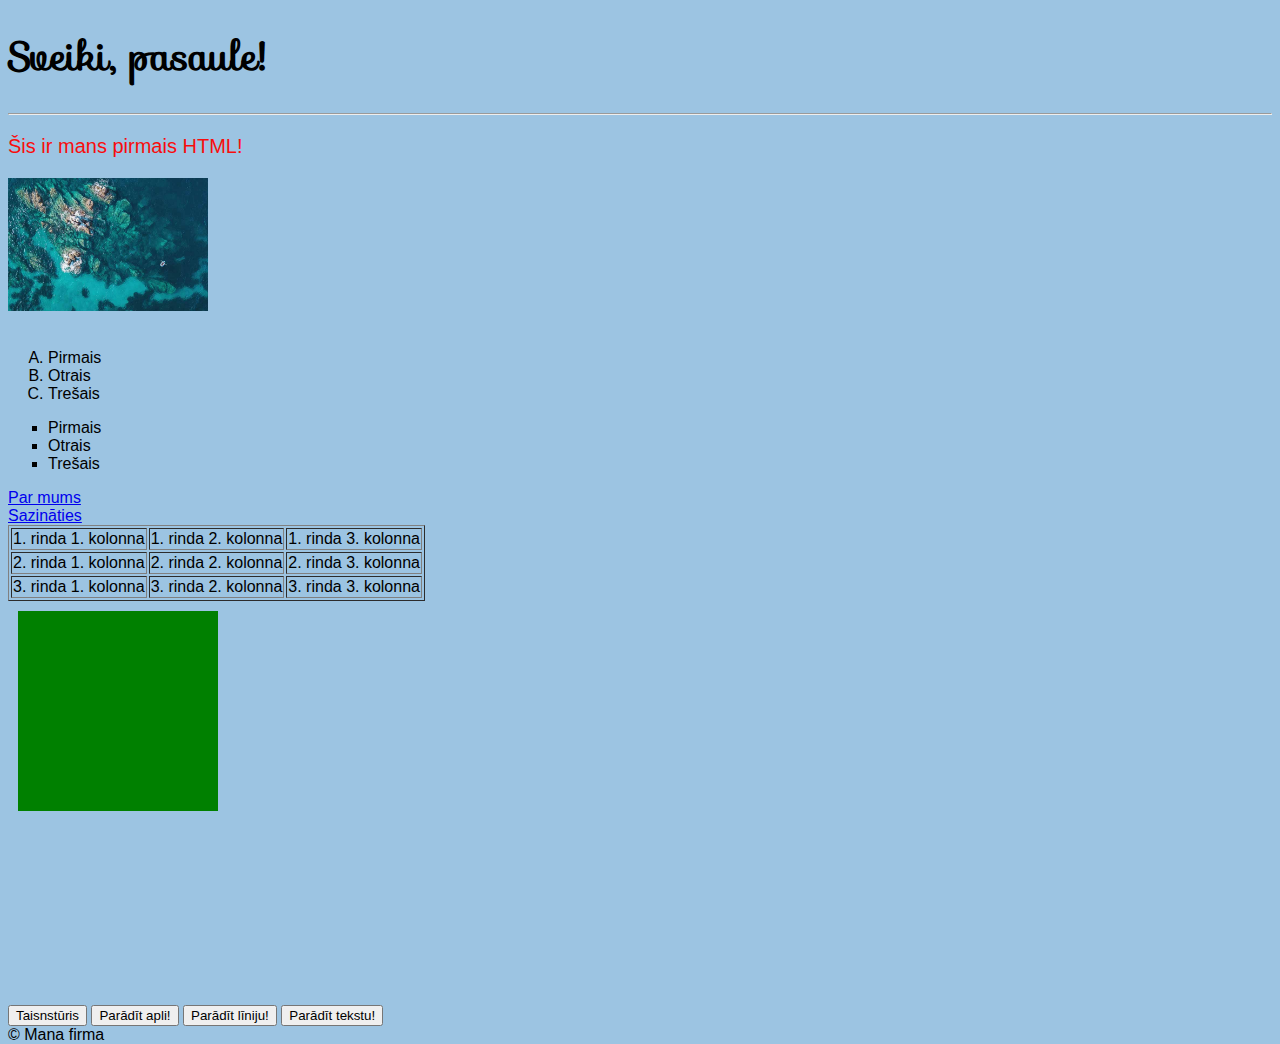
==== index.html @ 49b73e62 "Canva un JS funkcijas" ====
<!DOCTYPE html>
<html>

<head>
  <meta charset="utf-8">
  <meta name="viewport" content="width=device-width">
  <title>replit</title>
  <link href="style.css" rel="stylesheet" type="text/css" />
  <link rel="stylesheet" href="https://fonts.googleapis.com/css?family=Sofia">
</head>

<body>
  <header>
  <h1>Sveiki, pasaule!</h1>
  </header>
  
  <hr>
  
  <main>
    <section id="content">
  <p>Šis ir mans pirmais HTML!</p>
  <image src="bilde.jpg" width="200px">
    </section>
    
    <br>
    <section id="content">
    <ol type="A" start="1">
      <li>Pirmais</li>
      <li>Otrais</li>
      <li>Trešais</li>
    </ol>
    <ul type="square">
      <li>Pirmais</li>
      <li>Otrais</li>
      <li>Trešais</li>
    </ul>
    <a href="parmums.html">Par mums</a>
      <br>
    <a href="kontakti.html">Sazināties</a>
    <table border="1">
    </section>

    <section id=tabula>
      <tr>
        <td>1. rinda 1. kolonna</td>
        <td>1. rinda 2. kolonna</td>
        <td>1. rinda 3. kolonna</td>
      </tr>
      <tr>
        <td>2. rinda 1. kolonna</td>
        <td>2. rinda 2. kolonna</td>
        <td>2. rinda 3. kolonna</td>
      </tr>
      <tr>
        <td>3. rinda 1. kolonna</td>
        <td>3. rinda 2. kolonna</td>
        <td>3. rinda 3. kolonna</td>
      </tr>
    </table>
    </section>
    
    <section id="canva">
      <canvas id="zimejums" width="500" height="400">
        </canvas><br>
      <button onclick="kascits()">Taisnstūris</button>
      <button onclick="aplis()">Parādīt apli!</button>
      <button onclick="līnija()">Parādīt līniju!</button>
      <button onclick="teksts()">Parādīt tekstu!</button>
    </section>
  </main>
  
  <footer>
    &copy; Mana firma
  </footer>
  
  <script src="script.js"></script>
</body>

</html>
---- style.css ----
html {
  height: 100%;
  width: 100%;
}
body {
  background-color: #9cc4e2; /* fona krāsa */
  font-family: Arial, Helvetica, sans-serif;
}
h1{
  color: #000000; /* virsraksta krāsa */
  font-family: Sofia;
  font-size: 39px;
}
p {
  color: #f80d0d; /* paragrāfa krāsa */
  font-size: 20px;
}
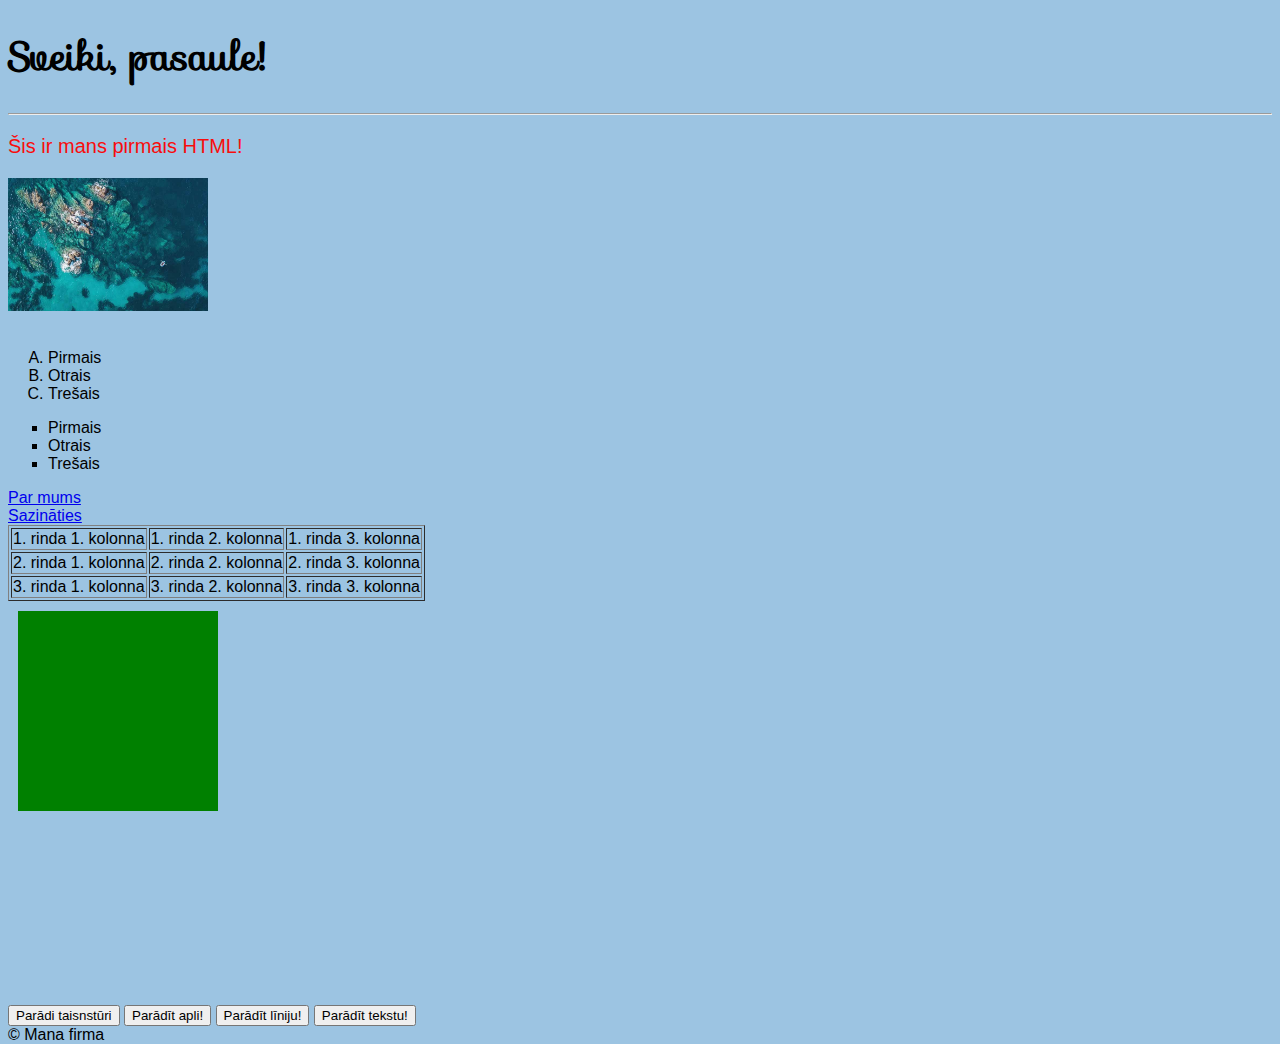
==== commit 3934a70f: "Teksta labojums" ====
--- a/index.html
+++ b/index.html
@@ -62,7 +62,7 @@
     <section id="canva">
       <canvas id="zimejums" width="500" height="400">
         </canvas><br>
-      <button onclick="kascits()">Taisnstūris</button>
+      <button onclick="Taisnstūris()">Parādi taisnstūri</button>
       <button onclick="aplis()">Parādīt apli!</button>
       <button onclick="līnija()">Parādīt līniju!</button>
       <button onclick="teksts()">Parādīt tekstu!</button>
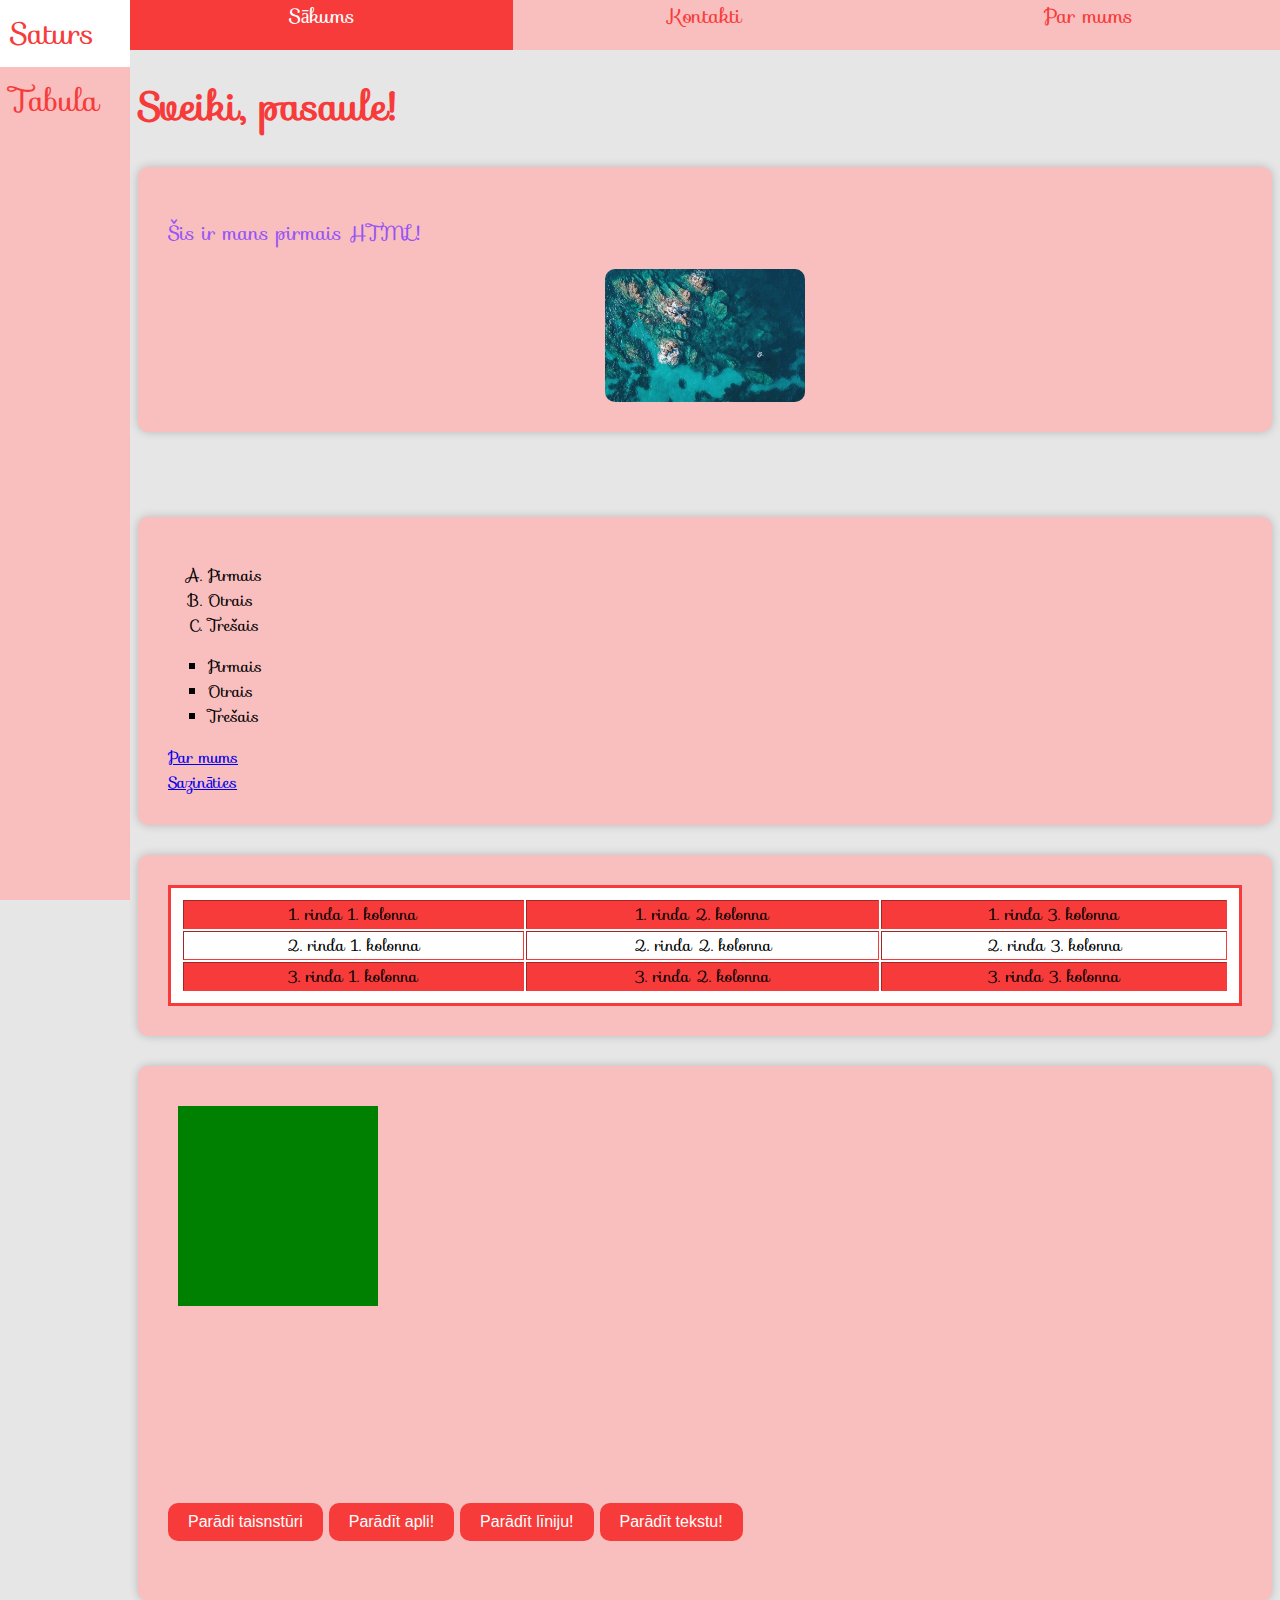
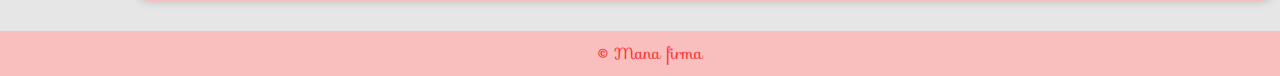
==== commit 71927769: "Noformējums css" ====
--- a/index.html
+++ b/index.html
@@ -4,74 +4,84 @@
 <head>
   <meta charset="utf-8">
   <meta name="viewport" content="width=device-width">
-  <title>replit</title>
+  <title>Mana mājas lapa</title>
   <link href="style.css" rel="stylesheet" type="text/css" />
   <link rel="stylesheet" href="https://fonts.googleapis.com/css?family=Sofia">
 </head>
 
 <body>
   <header>
-  <h1>Sveiki, pasaule!</h1>
+    <nav class="topnav"> <!-- "nav" nozīmē navigācija-->
+      <a href="index.html" class="active">Sākums</a> 
+      <a href="kontakti.html"> Kontakti</a>
+      <a href="parmums.html"> Par mums</a>
+    </nav>
   </header>
   
-  <hr>
+  <aside class="sidebar"> <!-- #priekš staigāšanas pa sekcijām -->
+    <a href="#saturs">Saturs</a>
+    <a href="#tabula">Tabula</a>
+  </aside>
   
-  <main>
-    <section id="content">
-  <p>Šis ir mans pirmais HTML!</p>
-  <image src="bilde.jpg" width="200px">
+<main>
+  
+  <h1>Sveiki, pasaule!</h1>
+  
+    <section id="saturs">
+      <p>Šis ir mans pirmais HTML!</p>
+      <image src="bilde.jpg" width="200px">
     </section>
     
     <br>
-    <section id="content">
-    <ol type="A" start="1">
-      <li>Pirmais</li>
-      <li>Otrais</li>
-      <li>Trešais</li>
-    </ol>
-    <ul type="square">
-      <li>Pirmais</li>
-      <li>Otrais</li>
-      <li>Trešais</li>
-    </ul>
+    
+    <section id="saturs">
+      <ol type="A" start="1">
+        <li>Pirmais</li>
+        <li>Otrais</li>
+        <li>Trešais</li>
+      </ol>
+      <ul type="square">
+        <li>Pirmais</li>
+        <li>Otrais</li>
+        <li>Trešais</li>
+      </ul>
     <a href="parmums.html">Par mums</a>
       <br>
     <a href="kontakti.html">Sazināties</a>
-    <table border="1">
     </section>
 
     <section id=tabula>
-      <tr>
-        <td>1. rinda 1. kolonna</td>
-        <td>1. rinda 2. kolonna</td>
-        <td>1. rinda 3. kolonna</td>
-      </tr>
-      <tr>
-        <td>2. rinda 1. kolonna</td>
-        <td>2. rinda 2. kolonna</td>
-        <td>2. rinda 3. kolonna</td>
-      </tr>
-      <tr>
-        <td>3. rinda 1. kolonna</td>
-        <td>3. rinda 2. kolonna</td>
-        <td>3. rinda 3. kolonna</td>
-      </tr>
-    </table>
+      <table border="1">
+        <tr>
+          <td>1. rinda 1. kolonna</td>
+          <td>1. rinda 2. kolonna</td>
+          <td>1. rinda 3. kolonna</td>
+        </tr>
+        <tr>
+          <td>2. rinda 1. kolonna</td>
+          <td>2. rinda 2. kolonna</td>
+          <td>2. rinda 3. kolonna</td>
+        </tr>
+        <tr>
+          <td>3. rinda 1. kolonna</td>
+          <td>3. rinda 2. kolonna</td>
+          <td>3. rinda 3. kolonna</td>
+        </tr>
+      </table>
     </section>
     
     <section id="canva">
-      <canvas id="zimejums" width="500" height="400">
-        </canvas><br>
-      <button onclick="Taisnstūris()">Parādi taisnstūri</button>
+      <canvas id="zimejums" width="500" height="400"></canvas><br>
+      <button onclick="Taisnsturis()">Parādi taisnstūri</button>
       <button onclick="aplis()">Parādīt apli!</button>
-      <button onclick="līnija()">Parādīt līniju!</button>
+      <button onclick="linija()">Parādīt līniju!</button>
       <button onclick="teksts()">Parādīt tekstu!</button>
     </section>
-  </main>
+</main>
   
-  <footer>
-    &copy; Mana firma
-  </footer>
+<footer>
+   &copy; Mana firma
+</footer>
   
   <script src="script.js"></script>
 </body>
--- a/style.css
+++ b/style.css
@@ -1,17 +1,155 @@
-html {
+html, body {
   height: 100%;
   width: 100%;
+  margin: 0;
+  padding: 0;
+  background-color: #e6e6e6; /* fona krāsa visam aizmugurē*/
+  font-family: Sofia;
 }
-body {
-  background-color: #9cc4e2; /* fona krāsa */
-  font-family: Arial, Helvetica, sans-serif;
+
+.topnav {
+  overflow: hidden;
+  background-color: #f9bebe;
+  margin-top: 0px;
+  display: flex;
+  justify-content: space-around;
+  margin-left: 130px;
+  height: 50px;
 }
-h1{
-  color: #000000; /* virsraksta krāsa */
+
+.topnav a {
+  flex: 1;
+  display: flex;
+  justify-content: center;
+  align-items: left;
+  color: #f73b3b;
+  text-decoration: none;
+  font-size: 20px;
+}
+
+.topnav a:hover {
+  background-color: #ffffff;
+  color: #f73b3b;
+  transition: background-color 0.2s ease;
+}
+
+.topnav a.active {
+  background-color: #f73b3b;
+  color: #ffffff;
+}
+
+.sidebar {
+  height: 100%;
+  width: 130px;
+  position: fixed;
+  top: 0;
+  left: 0;
+  background-color: #f9bebe;
+}
+
+.sidebar a {
+  padding: 10px;
+  text-decoration: none;
+  font-size: 30px;
+  color: #f73b3b;
+  display: block;
+}
+
+.sidebar a:hover {
+  background-color: #ffffff;
+  color: #f73b3b;
+  transition: background-color 0.2s ease;
+}
+
+main {
+  margin-left: 130px;
+  padding: 0px 8px;
+}
+
+footer {
+  background-color: #f9bebe;
+  color: #f73b3b;
+  text-align: center;
+  padding: 10px;
+  margin-top: 20px;
+  bottom: 0;
+  width: 100%;
+}
+
+button {
+  background-color: #f73b3b;
+  color: #ffffff;
+  border: none;
+  padding: 10px 20px;
+  font-size: 16px;
+  border-radius: 10px;
+  margin-bottom: 30px;
+  cursor: pointer;
+  display: inline-block;
+  transition: background-color 0.2s ease;
+}
+
+button:hover {
+  background-color: #ffffff;
+  color: #f73b3b;
+}
+
+h1 {
+  color: #f73b3b; /* virsraksta krāsa */
   font-family: Sofia;
   font-size: 39px;
 }
 p {
-  color: #f80d0d; /* paragrāfa krāsa */
+  color: #f73b3b; /* paragrāfa krāsa */
   font-size: 20px;
+}
+
+#saturs {
+  background-color: #f9bebe;
+  padding: 30px;
+  margin-top: 30px;
+  margin-bottom: 30px;
+  border-radius: 10px;
+  box-shadow: 0px 0px 10px rgba(0, 0, 0, 0.2);
+}
+
+#saturs p { /* var atsevišķi nomainīt krāsu */
+  color: #9655f7;
+}
+
+#saturs img {
+  display: block; /* iedomāta kastīte */
+  border-radius: 10px; /* malu noapaļošana */
+  margin: 0 auto; /* centrēt attēlu */
+}
+
+#tabula {
+  background-color: #f9bebe;
+  padding: 30px;
+  margin-top: 30px;
+  margin-bottom: 30px;
+  border-radius: 10px;
+  box-shadow: 0px 0px 10px rgba(0, 0, 0, 0.2); /* ēnas */
+}
+
+#tabula table {
+  width: 100%;
+  border-collapse: separate;
+  background-color: #ffffff;
+  border: 3px solid #f73b3b;
+  text-align: center;
+  padding: 10px;
+}
+
+#tabula tr:nth-child(odd) {
+  background-color: #f73b3b;
+}
+
+#canva {
+  background-color: #f9bebe;
+  padding: 30px;
+  margin-top: 30px;
+  margin-bottom: 30px;
+  border-radius: 10px;
+  box-shadow: 0px 0px 10px rgba(0, 0, 0, 0.2);
 }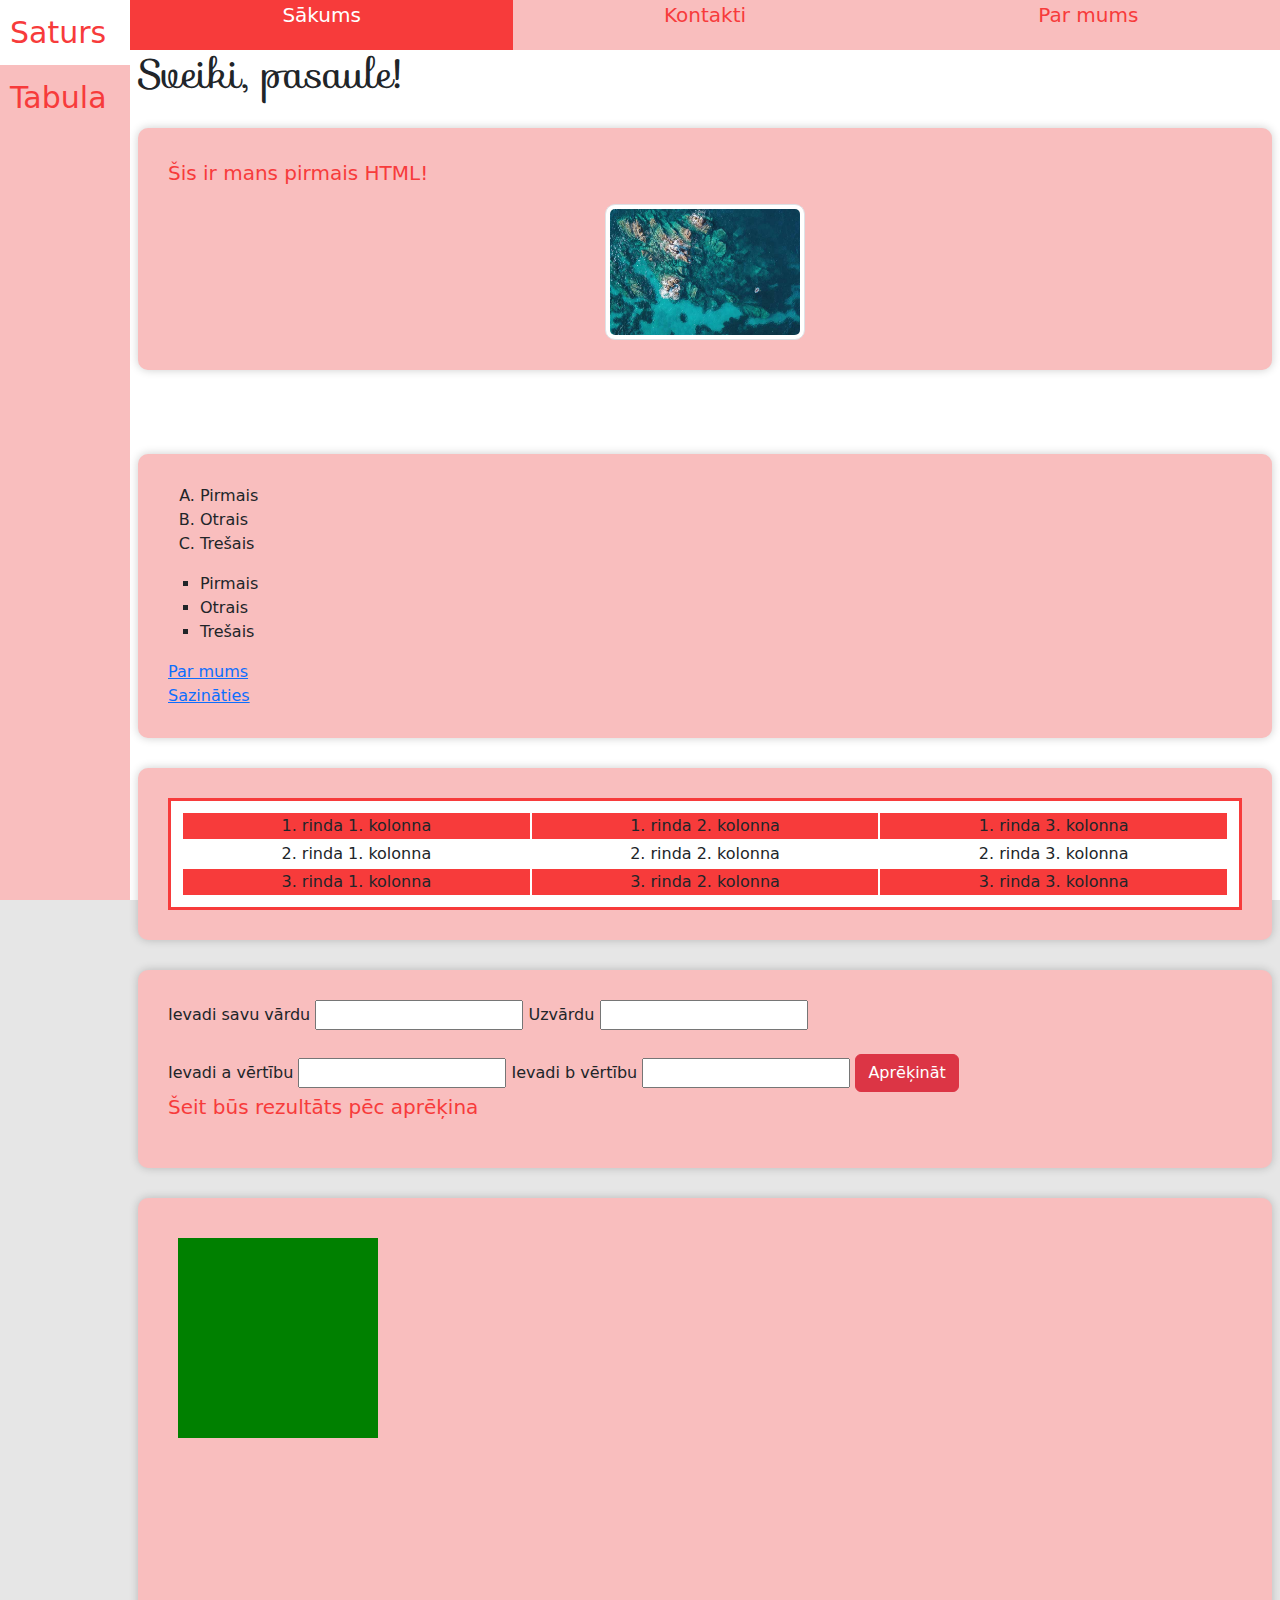
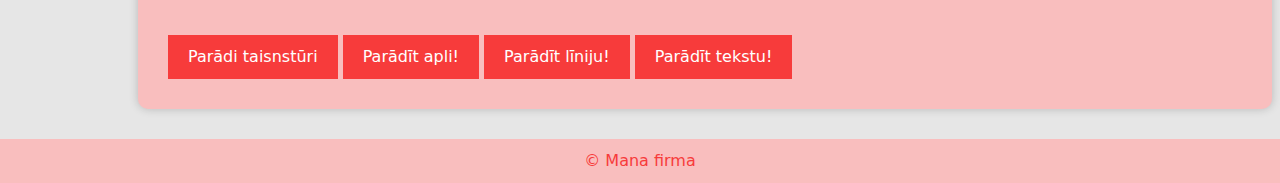
==== commit 613b9f51: "Aprēķins" ====
--- a/index.html
+++ b/index.html
@@ -7,6 +7,7 @@
   <title>Mana mājas lapa</title>
   <link href="style.css" rel="stylesheet" type="text/css" />
   <link rel="stylesheet" href="https://fonts.googleapis.com/css?family=Sofia">
+  <link href="https://cdn.jsdelivr.net/npm/bootstrap@5.3.3/dist/css/bootstrap.min.css" rel="stylesheet" integrity="sha384-QWTKZyjpPEjISv5WaRU9OFeRpok6YctnYmDr5pNlyT2bRjXh0JMhjY6hW+ALEwIH" crossorigin="anonymous"> 
 </head>
 
 <body>
@@ -29,7 +30,7 @@
   
     <section id="saturs">
       <p>Šis ir mans pirmais HTML!</p>
-      <image src="bilde.jpg" width="200px">
+      <image src="bilde.jpg" class="img-thumbnail" width="200px">
     </section>
     
     <br>
@@ -69,7 +70,20 @@
         </tr>
       </table>
     </section>
-    
+
+    <section id="saturs">
+      <label for="vards">Ievadi savu vārdu</label>
+      <input type="text" id="vards">
+      <label for="uzvards">Uzvārdu</label>
+      <input type="text" id="uzvards"><br><br>
+      <label for="a">Ievadi a vērtību</label>
+      <input type="number" id="a">
+      <label for="b">Ievadi b vērtību</label>
+      <input type="number" id="b">
+      <button type="button" class="btn btn-danger" onclick="aprekins()">Aprēķināt</button>
+      <p id="rezultats">Šeit būs rezultāts pēc aprēķina</p>
+    </section>
+  
     <section id="canva">
       <canvas id="zimejums" width="500" height="400"></canvas><br>
       <button onclick="Taisnsturis()">Parādi taisnstūri</button>
--- a/style.css
+++ b/style.css
@@ -104,7 +104,7 @@
   font-size: 20px;
 }
 
-#saturs {
+#saturs { /* # izmanto, lai aprakstītu id */
   background-color: #f9bebe;
   padding: 30px;
   margin-top: 30px;
@@ -141,7 +141,11 @@
   padding: 10px;
 }
 
-#tabula tr:nth-child(odd) {
+#tabula tr:nth-child(1) { /* tr nozīmē atbulas rindas */
+  background-color: #f73b3b;
+}
+
+#tabula tr:nth-child(3) {
   background-color: #f73b3b;
 }
 
@@ -152,4 +156,9 @@
   margin-bottom: 30px;
   border-radius: 10px;
   box-shadow: 0px 0px 10px rgba(0, 0, 0, 0.2);
+}
+
+#saturs p {
+  color: #f73b3b;
+  font-size: 20px;
 }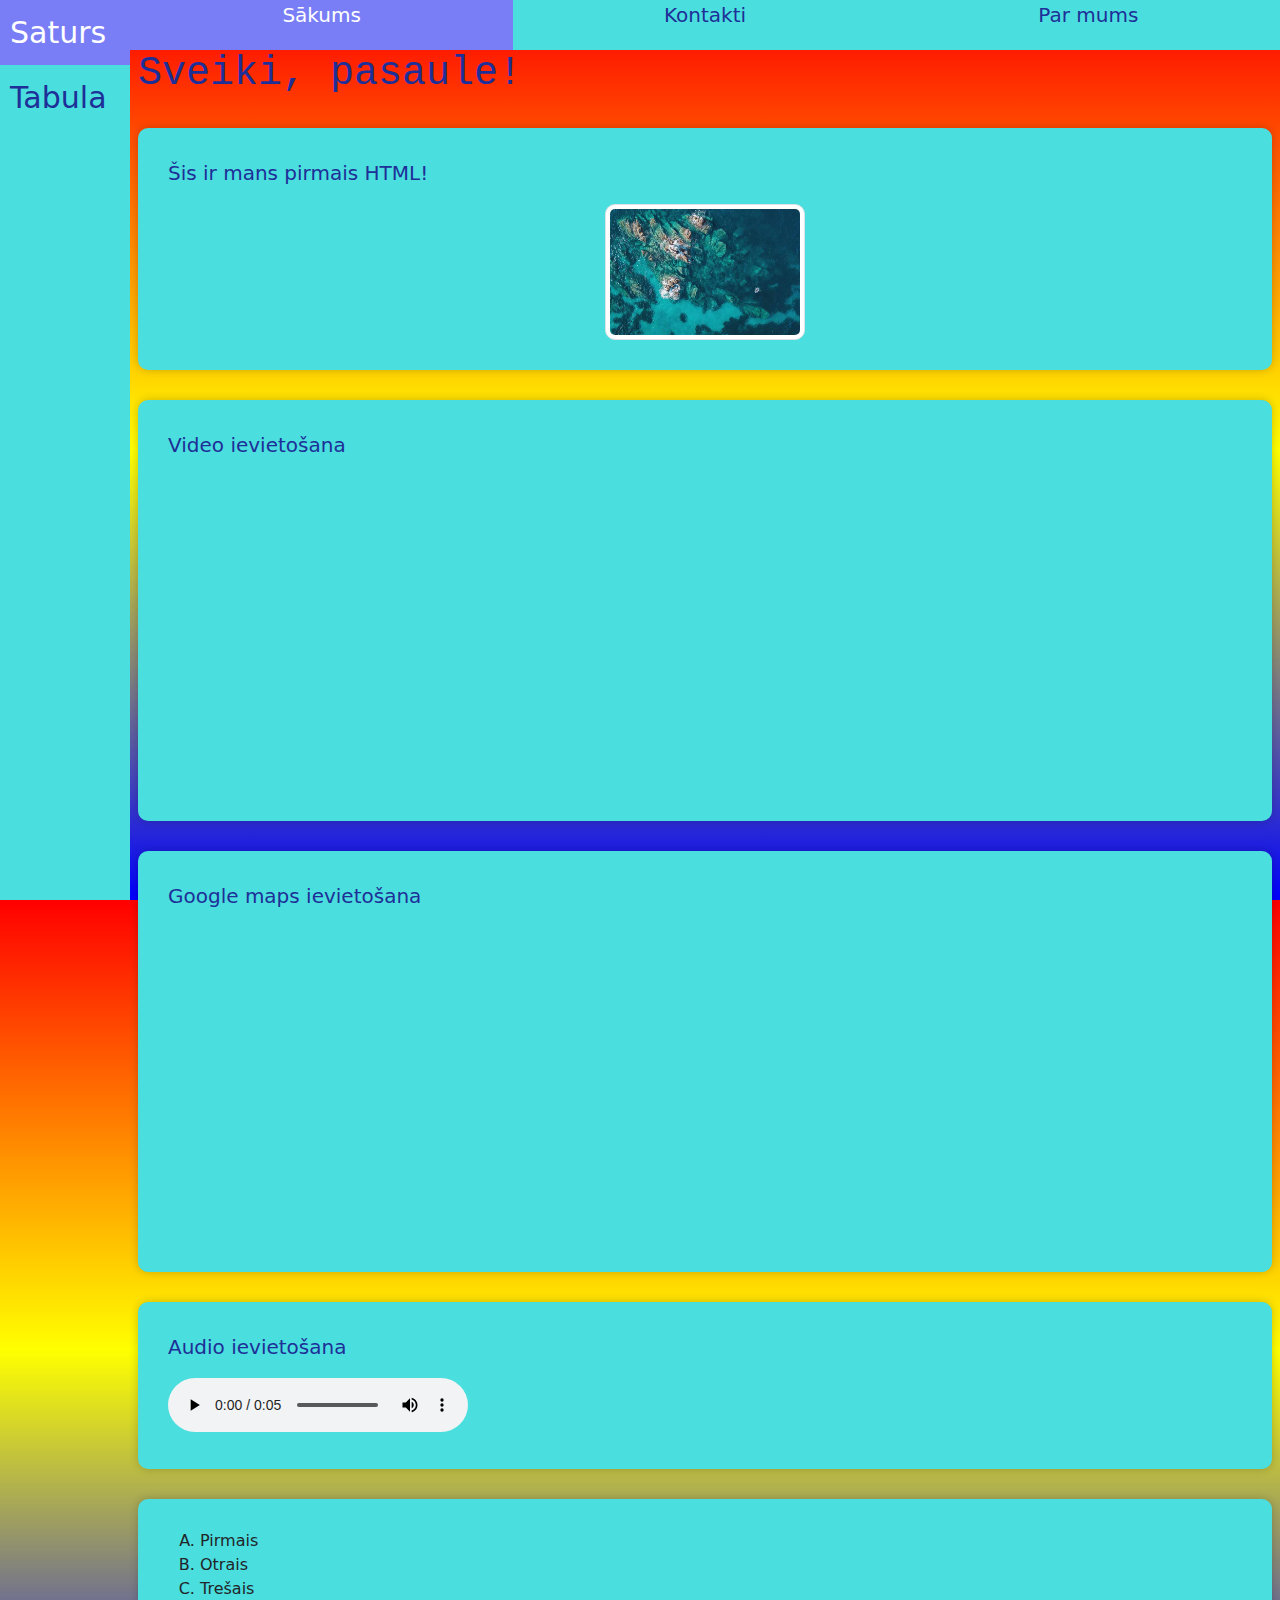
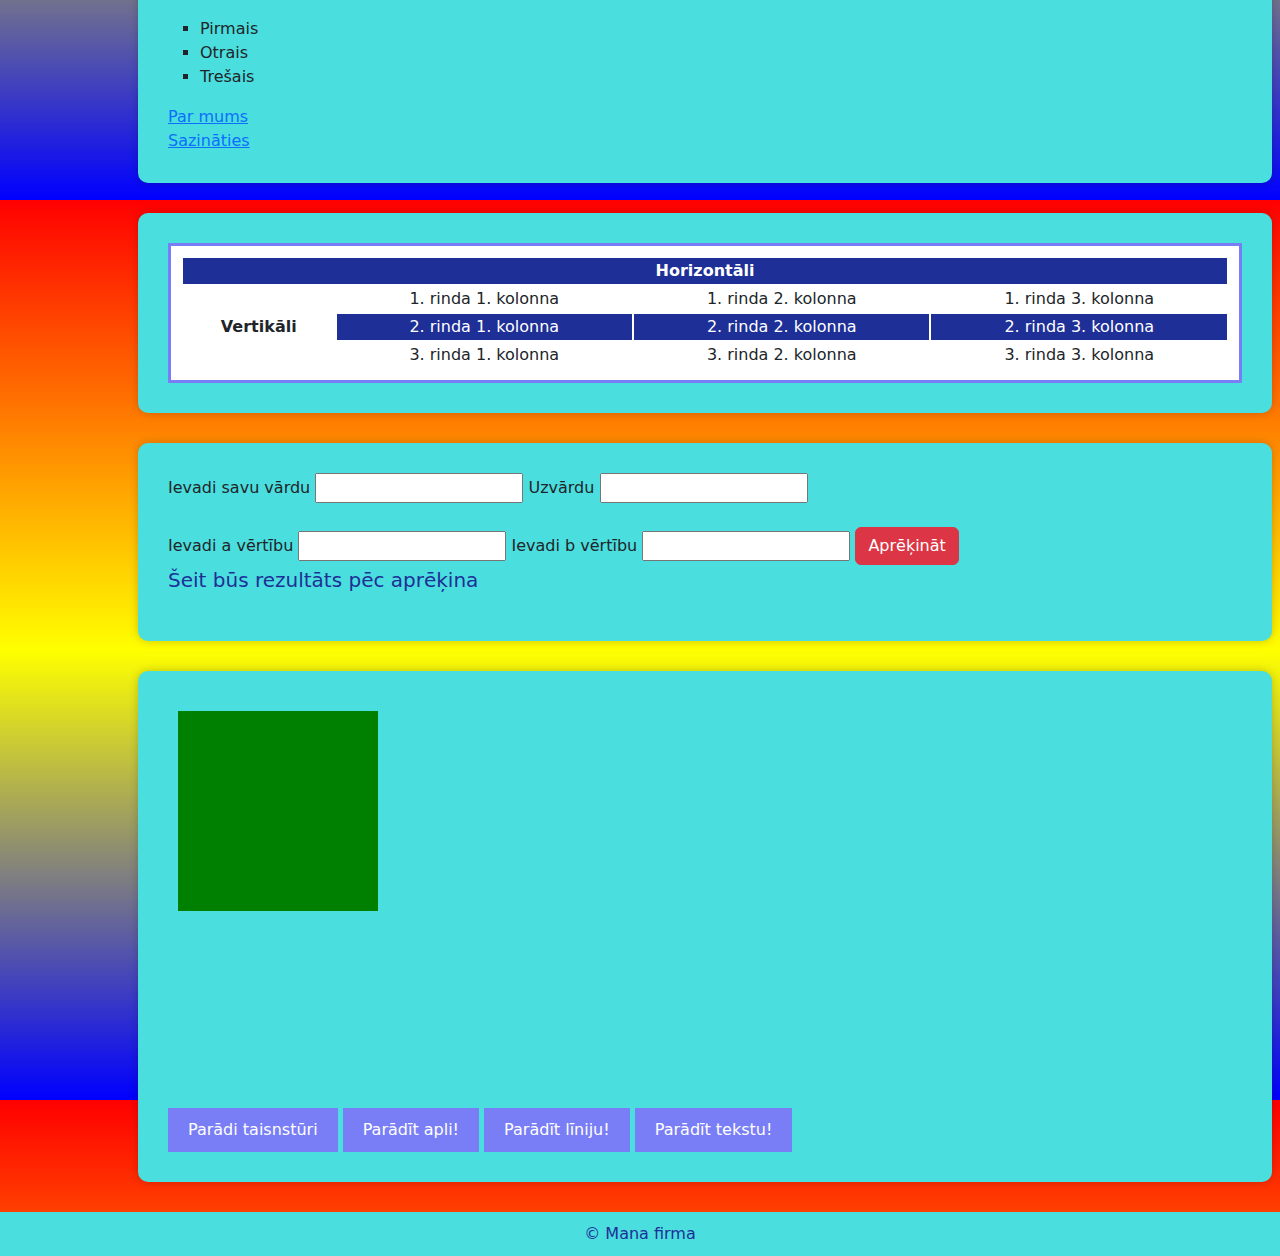
==== commit bd484c57: "Daļēji izpildīts patstāvīgais darbs 17.06." ====
--- a/index.html
+++ b/index.html
@@ -26,14 +26,32 @@
   
 <main>
   
-  <h1>Sveiki, pasaule!</h1>
-  
+  <h1 style="color:#1E2F97;">Sveiki, pasaule!</h1>
+
     <section id="saturs">
       <p>Šis ir mans pirmais HTML!</p>
       <image src="bilde.jpg" class="img-thumbnail" width="200px">
     </section>
-    
-    <br>
+
+    <section id="saturs">
+      <p>Video ievietošana</p>
+      <iframe width="420" height="315"
+      src="https://www.youtube.com/embed/iE4pMhb8wjc?autoplay=1&mute=1&loop=1&controls=0">
+      </iframe>
+    </section>
+
+    <section id="saturs">
+      <p>Google maps ievietošana</p>
+        <iframe src="https://www.google.com/maps/embed?pb=!1m18!1m12!1m3!1d34812.190100253305!2d24.06059121862699!3d56.95288083523509!2m3!1f0!2f0!3f0!3m2!1i1024!2i768!4f13.1!3m3!1m2!1s0x46eed03da6be4445%3A0x4d679ef0bbcebb8e!2s%C4%80genskalna%20tirgus!5e0!3m2!1slv!2sse!4v1718541768322!5m2!1slv!2sse" width="420" height="315" style="border:0;" allowfullscreen="" loading="lazy" referrerpolicy="no-referrer-when-downgrade">
+      </iframe>
+    </section>
+
+    <section id="saturs">
+      <p>Audio ievietošana</p>
+      <audio controls>
+        <source src="audio.mp3" type="audio/mpeg">
+      Your browser does not support the audio element.
+    </section>
     
     <section id="saturs">
       <ol type="A" start="1">
@@ -54,6 +72,10 @@
     <section id=tabula>
       <table border="1">
         <tr>
+          <th colspan="4">Horizontāli</th>
+        </tr>
+        <tr>
+          <th rowspan="3">Vertikāli</th>
           <td>1. rinda 1. kolonna</td>
           <td>1. rinda 2. kolonna</td>
           <td>1. rinda 3. kolonna</td>
--- a/style.css
+++ b/style.css
@@ -3,13 +3,14 @@
   width: 100%;
   margin: 0;
   padding: 0;
-  background-color: #e6e6e6; /* fona krāsa visam aizmugurē*/
-  font-family: Sofia;
+  background-color: #ffffff; /* fona krāsa visam aizmugurē*/
+  background-image: linear-gradient(red, yellow, blue);
+  font-family:'Gill Sans', 'Gill Sans MT', Calibri, 'Trebuchet MS', sans-serif;
 }
 
 .topnav {
   overflow: hidden;
-  background-color: #f9bebe;
+  background-color: #4ADEDE;
   margin-top: 0px;
   display: flex;
   justify-content: space-around;
@@ -22,19 +23,19 @@
   display: flex;
   justify-content: center;
   align-items: left;
-  color: #f73b3b;
+  color: #1E2F97;
   text-decoration: none;
   font-size: 20px;
 }
 
 .topnav a:hover {
   background-color: #ffffff;
-  color: #f73b3b;
+  color: #1E2F97;
   transition: background-color 0.2s ease;
 }
 
 .topnav a.active {
-  background-color: #f73b3b;
+  background-color: #797EF6;
   color: #ffffff;
 }
 
@@ -44,20 +45,20 @@
   position: fixed;
   top: 0;
   left: 0;
-  background-color: #f9bebe;
+  background-color: #4ADEDE;
 }
 
 .sidebar a {
   padding: 10px;
   text-decoration: none;
   font-size: 30px;
-  color: #f73b3b;
+  color: #1E2F97;
   display: block;
 }
 
 .sidebar a:hover {
-  background-color: #ffffff;
-  color: #f73b3b;
+  background-color: #797EF6;
+  color: #ffffff;
   transition: background-color 0.2s ease;
 }
 
@@ -67,8 +68,8 @@
 }
 
 footer {
-  background-color: #f9bebe;
-  color: #f73b3b;
+  background-color: #4ADEDE;
+  color: #1E2F97;
   text-align: center;
   padding: 10px;
   margin-top: 20px;
@@ -77,9 +78,9 @@
 }
 
 button {
-  background-color: #f73b3b;
+  background-color: #797EF6;
   color: #ffffff;
-  border: none;
+  border: #1E2F97;
   padding: 10px 20px;
   font-size: 16px;
   border-radius: 10px;
@@ -90,22 +91,22 @@
 }
 
 button:hover {
-  background-color: #ffffff;
-  color: #f73b3b;
+  background-color: #1E2F97;
+  color: #ffffff;
 }
 
 h1 {
-  color: #f73b3b; /* virsraksta krāsa */
-  font-family: Sofia;
-  font-size: 39px;
+  font-family:'Courier New', Courier, monospace;
+  font-size: 50px;
 }
+
 p {
-  color: #f73b3b; /* paragrāfa krāsa */
+  color: #1E2F97; /* paragrāfa krāsa */
   font-size: 20px;
 }
 
 #saturs { /* # izmanto, lai aprakstītu id */
-  background-color: #f9bebe;
+  background-color: #4ADEDE;
   padding: 30px;
   margin-top: 30px;
   margin-bottom: 30px;
@@ -114,7 +115,7 @@
 }
 
 #saturs p { /* var atsevišķi nomainīt krāsu */
-  color: #9655f7;
+  color: #1E2F97;
 }
 
 #saturs img {
@@ -123,8 +124,13 @@
   margin: 0 auto; /* centrēt attēlu */
 }
 
+#saturs iframe {
+  display: block;
+  margin: 0 auto;
+}
+
 #tabula {
-  background-color: #f9bebe;
+  background-color: #4ADEDE;
   padding: 30px;
   margin-top: 30px;
   margin-bottom: 30px;
@@ -136,21 +142,23 @@
   width: 100%;
   border-collapse: separate;
   background-color: #ffffff;
-  border: 3px solid #f73b3b;
+  border: 3px solid #797EF6;
   text-align: center;
   padding: 10px;
 }
 
 #tabula tr:nth-child(1) { /* tr nozīmē atbulas rindas */
-  background-color: #f73b3b;
+  background-color: #1E2F97;
+  color:white
 }
 
 #tabula tr:nth-child(3) {
-  background-color: #f73b3b;
+  background-color: #1E2F97;
+  color:white
 }
 
 #canva {
-  background-color: #f9bebe;
+  background-color: #4ADEDE;
   padding: 30px;
   margin-top: 30px;
   margin-bottom: 30px;
@@ -159,6 +167,6 @@
 }
 
 #saturs p {
-  color: #f73b3b;
+  color: #1E2F97;
   font-size: 20px;
 }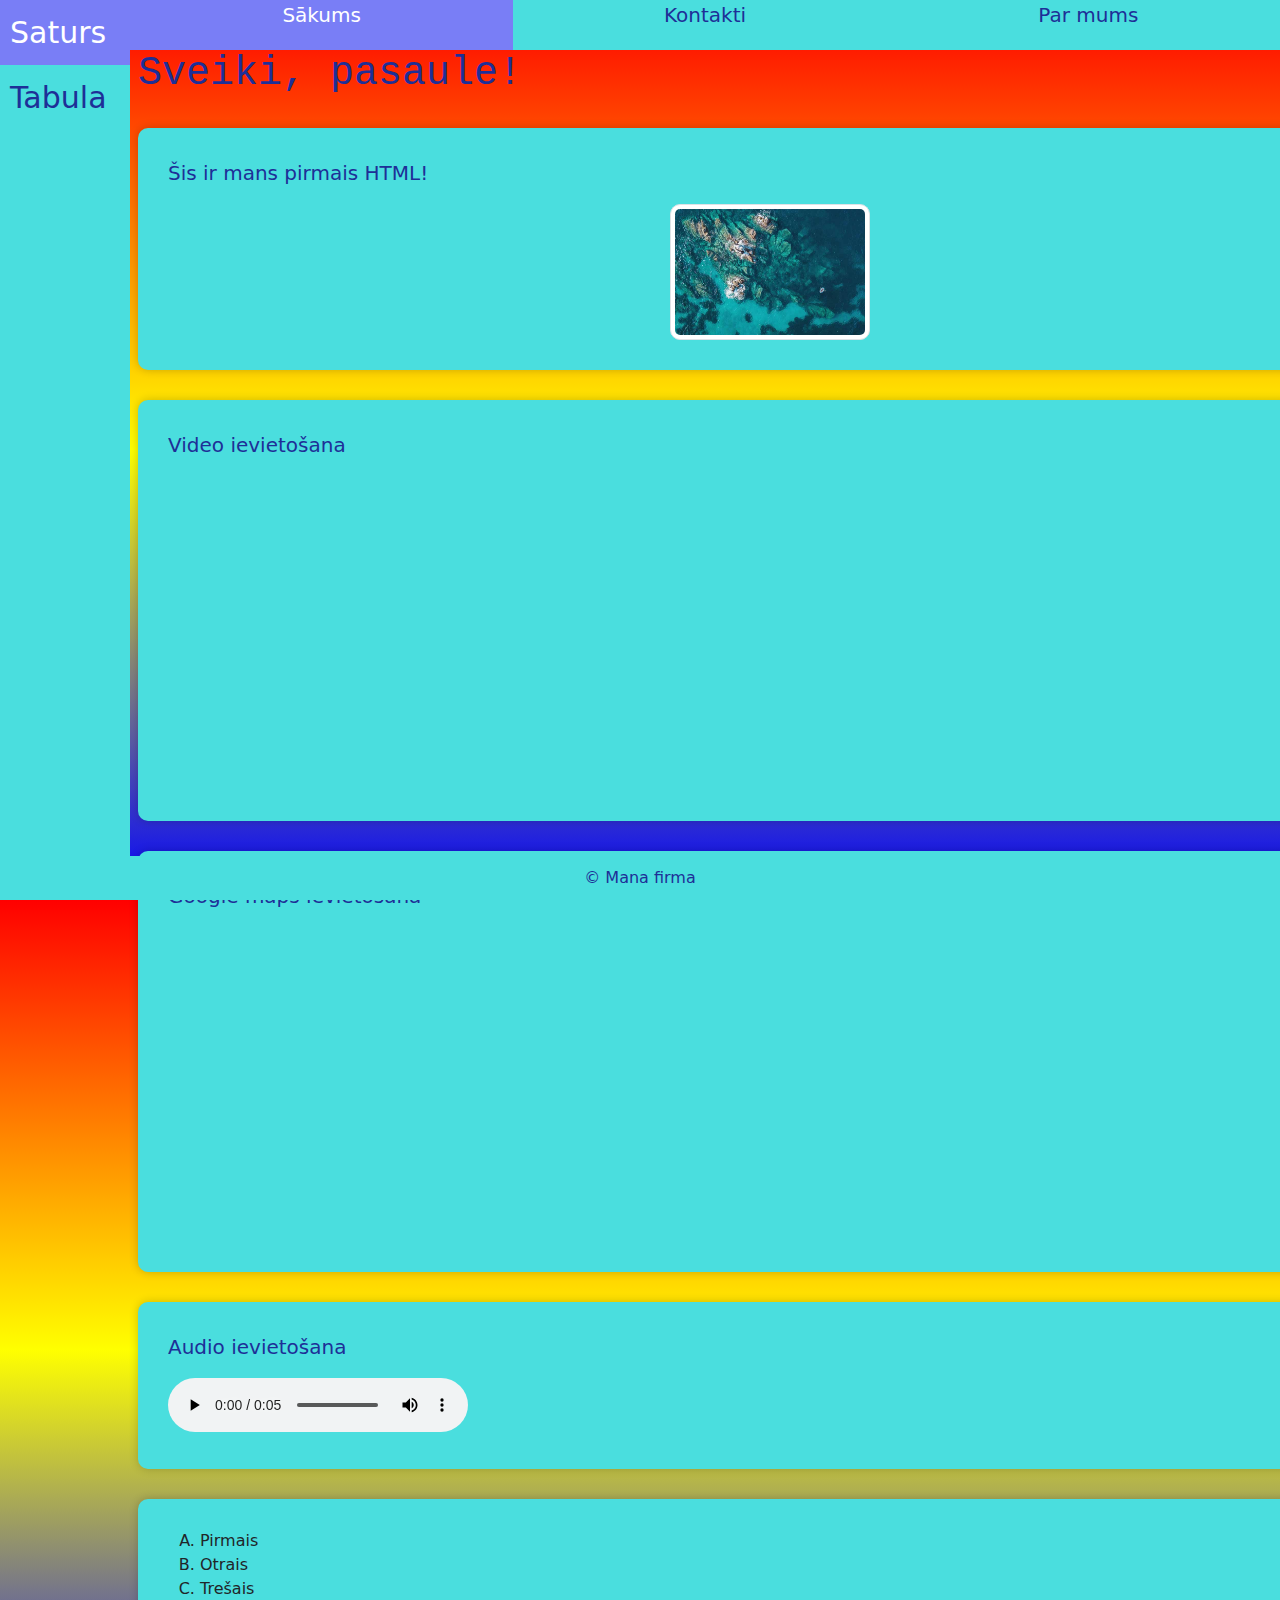
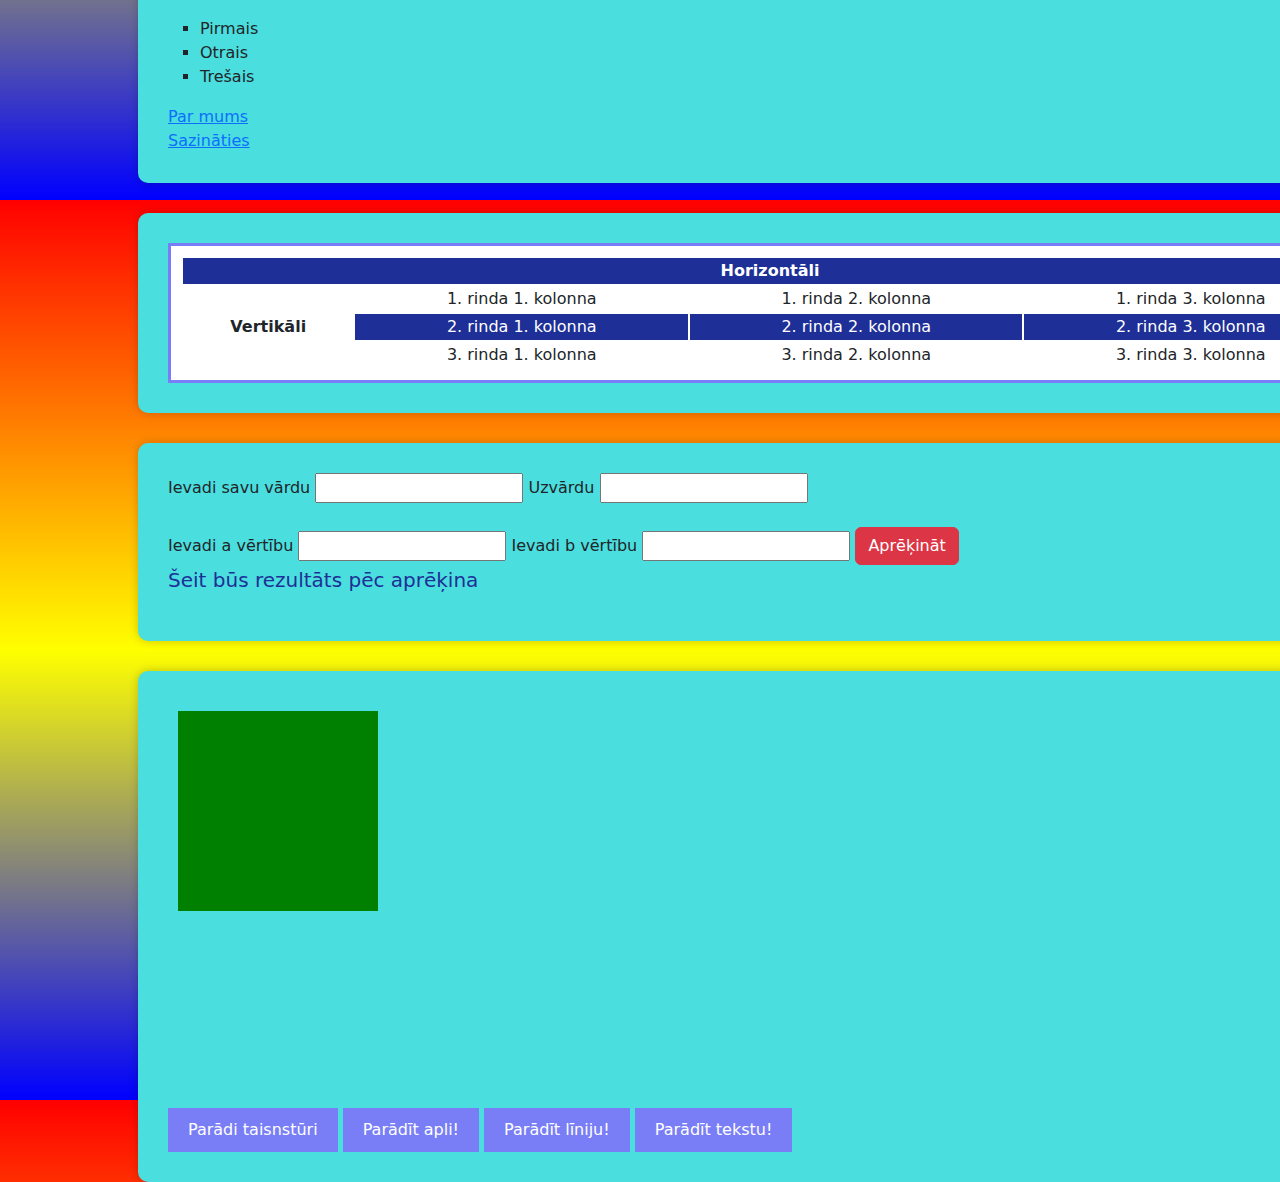
==== commit d2b81c64: "JS" ====
--- a/index.html
+++ b/index.html
@@ -14,8 +14,8 @@
   <header>
     <nav class="topnav"> <!-- "nav" nozīmē navigācija-->
       <a href="index.html" class="active">Sākums</a> 
-      <a href="kontakti.html"> Kontakti</a>
-      <a href="parmums.html"> Par mums</a>
+      <a href="kontakti.html" onclick="atjaunotIetvaru(this); return false;"> Kontakti</a>
+      <a href="parmums.html" onclick="atjaunotIetvaru(this); return false;"> Par mums</a>
     </nav>
   </header>
   
@@ -24,7 +24,7 @@
     <a href="#tabula">Tabula</a>
   </aside>
   
-<main>
+<main id="lapas_saturs">
   
   <h1 style="color:#1E2F97;">Sveiki, pasaule!</h1>
 
--- a/style.css
+++ b/style.css
@@ -8,6 +8,51 @@
   font-family:'Gill Sans', 'Gill Sans MT', Calibri, 'Trebuchet MS', sans-serif;
 }
 
+.parmums-body{
+  display: flex;
+  flex-direction: column;
+}
+
+.img-container{
+  display: flex;
+  flex-direction: row;
+  justify-content:space-between;
+  align-items: center;
+  width: 100%;
+  padding-left: 20px;
+  padding-right: 20px;
+}
+
+.img-container__profils1 {
+  background-color: #4ADEDE;
+  padding: 30px;
+  margin-top: 30px;
+  margin-bottom: 30px;
+  border-radius: 10px;
+  height: 400px;
+  box-shadow: 0px 0px 10px rgba(0, 0, 0, 0.2);
+}
+
+.img-container__profils2 {
+  background-color: #4ADEDE;
+  padding: 30px;
+  margin-top: 30px;
+  margin-bottom: 30px;
+  border-radius: 10px;
+  height: 400px;
+  box-shadow: 0px 0px 10px rgba(0, 0, 0, 0.2);
+}
+
+.img-container__profils3 {
+  background-color: #4ADEDE;
+  padding: 30px;
+  margin-top: 30px;
+  margin-bottom: 30px;
+  border-radius: 10px;
+  height: 400px;
+  box-shadow: 0px 0px 10px rgba(0, 0, 0, 0.2);
+}
+
 .topnav {
   overflow: hidden;
   background-color: #4ADEDE;
@@ -75,6 +120,7 @@
   margin-top: 20px;
   bottom: 0;
   width: 100%;
+  position: fixed;
 }
 
 button {
@@ -169,4 +215,14 @@
 #saturs p {
   color: #1E2F97;
   font-size: 20px;
-}+}
+
+#lapas {
+  width: 100%;
+  height: 100%;
+}
+
+#lapas_saturs {
+  width: 100%;
+  height: 100%;
+}
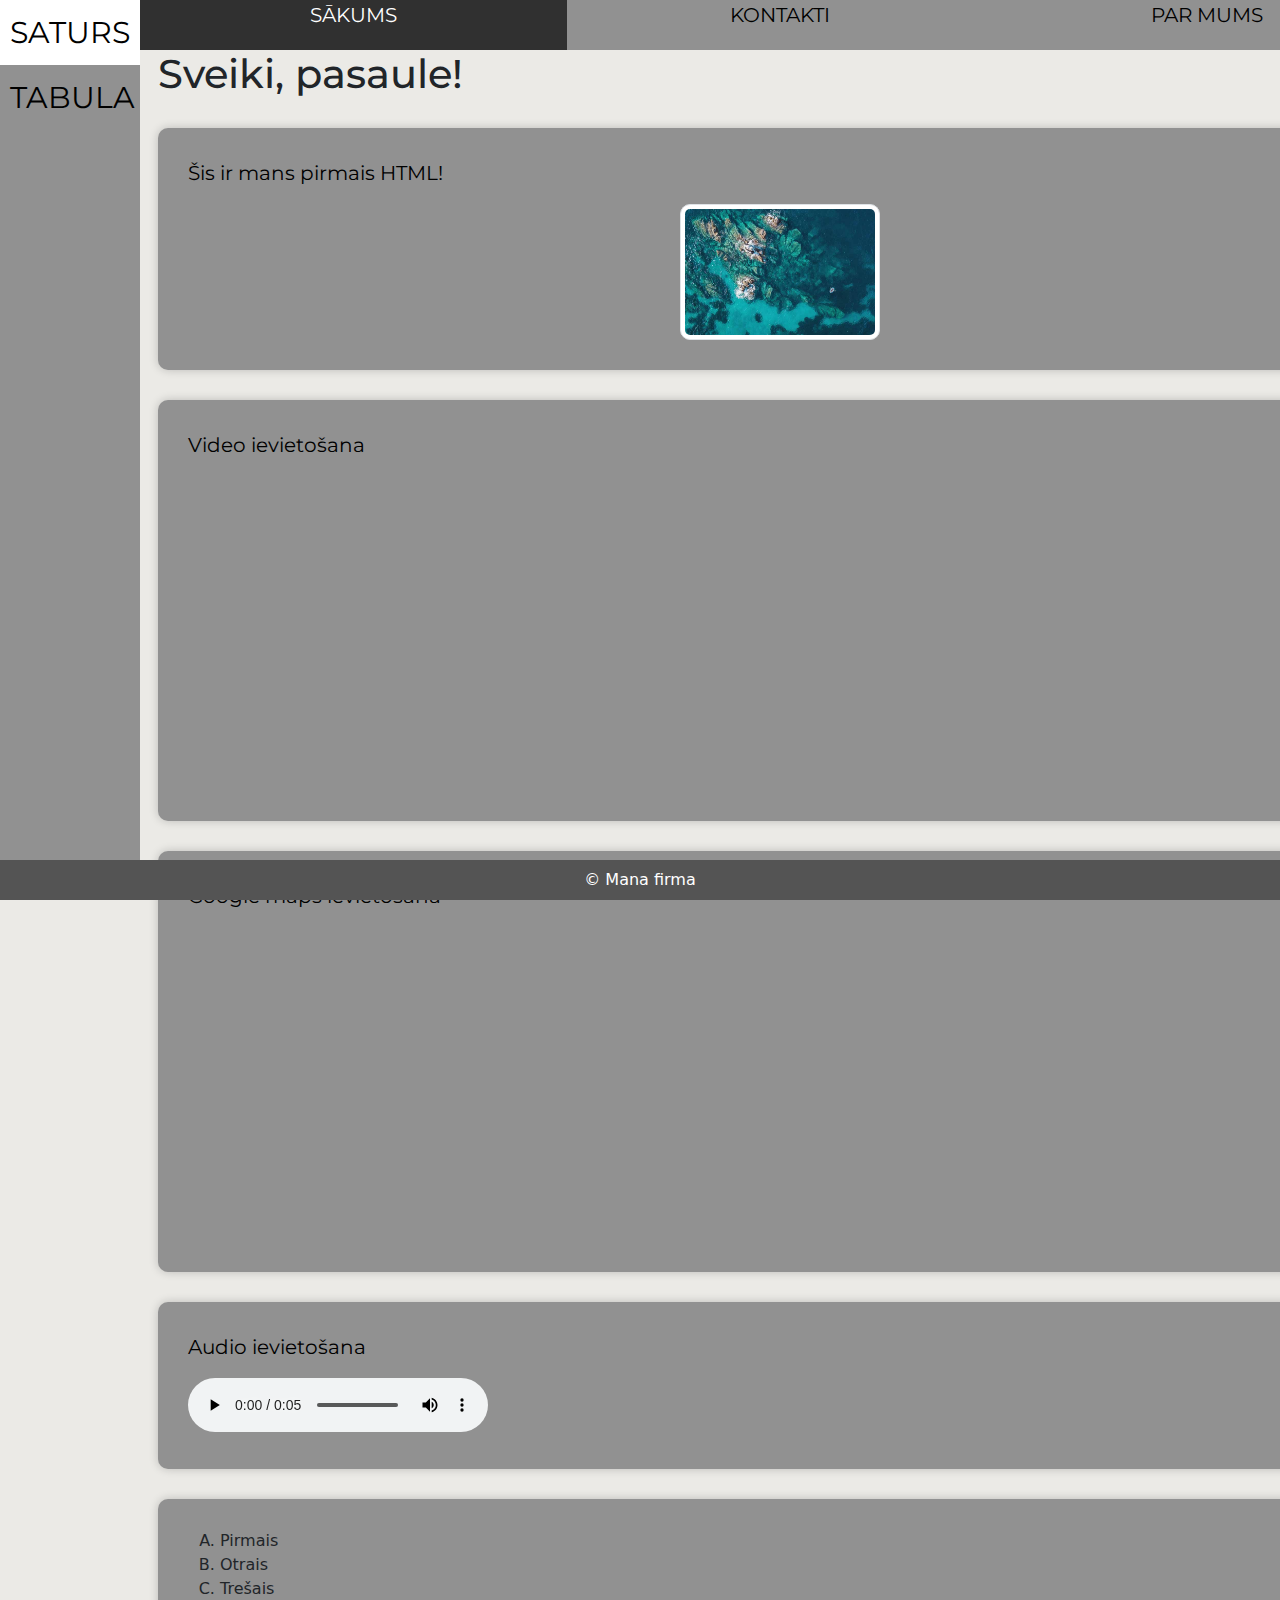
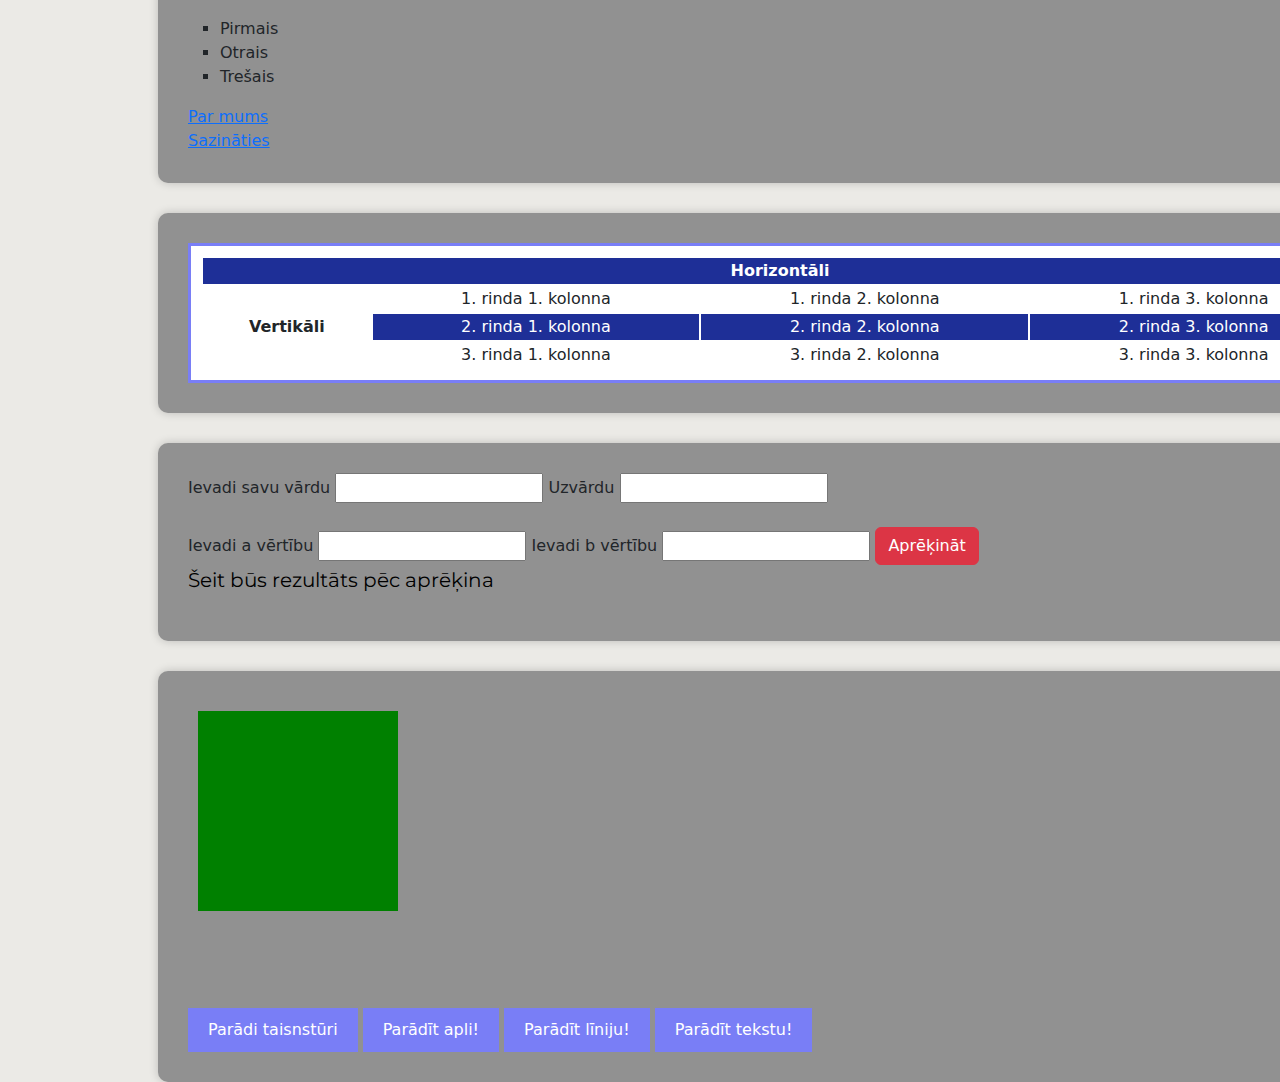
==== commit a55611e3: "Pārveidots "Par mums"" ====
--- a/index.html
+++ b/index.html
@@ -6,27 +6,29 @@
   <meta name="viewport" content="width=device-width">
   <title>Mana mājas lapa</title>
   <link href="style.css" rel="stylesheet" type="text/css" />
-  <link rel="stylesheet" href="https://fonts.googleapis.com/css?family=Sofia">
+  <link rel="preconnect" href="https://fonts.googleapis.com">
+  <link rel="preconnect" href="https://fonts.gstatic.com" crossorigin>
+  <link href="https://fonts.googleapis.com/css2?family=Montserrat:ital,wght@0,100..900;1,100..900&display=swap" rel="stylesheet">
   <link href="https://cdn.jsdelivr.net/npm/bootstrap@5.3.3/dist/css/bootstrap.min.css" rel="stylesheet" integrity="sha384-QWTKZyjpPEjISv5WaRU9OFeRpok6YctnYmDr5pNlyT2bRjXh0JMhjY6hW+ALEwIH" crossorigin="anonymous"> 
 </head>
 
 <body>
   <header>
     <nav class="topnav"> <!-- "nav" nozīmē navigācija-->
-      <a href="index.html" class="active">Sākums</a> 
-      <a href="kontakti.html" onclick="atjaunotIetvaru(this); return false;"> Kontakti</a>
-      <a href="parmums.html" onclick="atjaunotIetvaru(this); return false;"> Par mums</a>
+      <a href="index.html" class="active">SĀKUMS</a> 
+      <a href="kontakti.html" onclick="atjaunotIetvaru(this); return false;"> KONTAKTI</a>
+      <a href="parmums.html" onclick="atjaunotIetvaru(this); return false;"> PAR MUMS</a>
     </nav>
   </header>
   
   <aside class="sidebar"> <!-- #priekš staigāšanas pa sekcijām -->
-    <a href="#saturs">Saturs</a>
-    <a href="#tabula">Tabula</a>
+    <a href="#saturs">SATURS</a>
+    <a href="#tabula">TABULA</a>
   </aside>
   
 <main id="lapas_saturs">
   
-  <h1 style="color:#1E2F97;">Sveiki, pasaule!</h1>
+  <h1>Sveiki, pasaule!</h1>
 
     <section id="saturs">
       <p>Šis ir mans pirmais HTML!</p>
@@ -107,7 +109,7 @@
     </section>
   
     <section id="canva">
-      <canvas id="zimejums" width="500" height="400"></canvas><br>
+      <canvas id="zimejums" width="500" height="300"></canvas><br>
       <button onclick="Taisnsturis()">Parādi taisnstūri</button>
       <button onclick="aplis()">Parādīt apli!</button>
       <button onclick="linija()">Parādīt līniju!</button>
--- a/style.css
+++ b/style.css
@@ -1,11 +1,11 @@
 html, body {
   height: 100%;
   width: 100%;
-  margin: 0;
-  padding: 0;
+  margin: 10;
+  padding: 20;
   background-color: #ffffff; /* fona krāsa visam aizmugurē*/
-  background-image: linear-gradient(red, yellow, blue);
-  font-family:'Gill Sans', 'Gill Sans MT', Calibri, 'Trebuchet MS', sans-serif;
+  background-image: url("background.jpeg"); /* fona attēls */
+  font-family: Montserrat;
 }
 
 .parmums-body{
@@ -24,43 +24,44 @@
 }
 
 .img-container__profils1 {
-  background-color: #4ADEDE;
-  padding: 30px;
-  margin-top: 30px;
-  margin-bottom: 30px;
+  background-color: #919191;
+  padding: 30px;
+  margin: 30px;
   border-radius: 10px;
   height: 400px;
+  width: 210px;
   box-shadow: 0px 0px 10px rgba(0, 0, 0, 0.2);
 }
 
 .img-container__profils2 {
-  background-color: #4ADEDE;
-  padding: 30px;
-  margin-top: 30px;
-  margin-bottom: 30px;
+  background-color: #919191;
+  padding: 30px;
+  margin: 30px;
   border-radius: 10px;
   height: 400px;
+  width: 210px;
   box-shadow: 0px 0px 10px rgba(0, 0, 0, 0.2);
 }
 
 .img-container__profils3 {
-  background-color: #4ADEDE;
-  padding: 30px;
-  margin-top: 30px;
-  margin-bottom: 30px;
+  background-color: #919191;
+  padding: 30px;
+  margin: 30px;
   border-radius: 10px;
   height: 400px;
+  width: 210px;
   box-shadow: 0px 0px 10px rgba(0, 0, 0, 0.2);
 }
 
 .topnav {
   overflow: hidden;
-  background-color: #4ADEDE;
+  background-color: #919191;
   margin-top: 0px;
   display: flex;
   justify-content: space-around;
-  margin-left: 130px;
+  margin-left: 140px;
   height: 50px;
+  width: 100%
 }
 
 .topnav a {
@@ -68,42 +69,44 @@
   display: flex;
   justify-content: center;
   align-items: left;
-  color: #1E2F97;
+  color: #000000;
   text-decoration: none;
   font-size: 20px;
+  font-family: Montserrat;
 }
 
 .topnav a:hover {
   background-color: #ffffff;
-  color: #1E2F97;
+  color: #000000;
   transition: background-color 0.2s ease;
 }
 
 .topnav a.active {
-  background-color: #797EF6;
+  background-color: #303030;
   color: #ffffff;
 }
 
 .sidebar {
   height: 100%;
-  width: 130px;
+  width: 140px;
   position: fixed;
   top: 0;
   left: 0;
-  background-color: #4ADEDE;
+  background-color: #919191;
 }
 
 .sidebar a {
   padding: 10px;
   text-decoration: none;
   font-size: 30px;
-  color: #1E2F97;
+  color: #000000;
   display: block;
+  font-family: Montserrat;
 }
 
 .sidebar a:hover {
-  background-color: #797EF6;
-  color: #ffffff;
+  background-color: #ffffff;
+  color: #000000;
   transition: background-color 0.2s ease;
 }
 
@@ -113,14 +116,14 @@
 }
 
 footer {
-  background-color: #4ADEDE;
-  color: #1E2F97;
+  background-color: #545454;
+  color: #ffffff;
+  position: fixed;
   text-align: center;
-  padding: 10px;
-  margin-top: 20px;
+  padding: 8px;
+  margin-top: 10px;
   bottom: 0;
   width: 100%;
-  position: fixed;
 }
 
 button {
@@ -142,18 +145,22 @@
 }
 
 h1 {
-  font-family:'Courier New', Courier, monospace;
+  color: #000000;
+  font-family: Montserrat;
   font-size: 50px;
+  margin-left: 20px;
 }
 
 p {
-  color: #1E2F97; /* paragrāfa krāsa */
+  color: #000000; /* paragrāfa krāsa */
   font-size: 20px;
+  font-family: Montserrat;
 }
 
 #saturs { /* # izmanto, lai aprakstītu id */
-  background-color: #4ADEDE;
-  padding: 30px;
+  background-color: #919191;
+  padding: 30px;
+  margin-left: 20px;
   margin-top: 30px;
   margin-bottom: 30px;
   border-radius: 10px;
@@ -161,7 +168,8 @@
 }
 
 #saturs p { /* var atsevišķi nomainīt krāsu */
-  color: #1E2F97;
+  color: #000000;
+  font-family: Montserrat;
 }
 
 #saturs img {
@@ -176,12 +184,13 @@
 }
 
 #tabula {
-  background-color: #4ADEDE;
+  background-color: #919191;
   padding: 30px;
   margin-top: 30px;
   margin-bottom: 30px;
   border-radius: 10px;
   box-shadow: 0px 0px 10px rgba(0, 0, 0, 0.2); /* ēnas */
+  margin-left: 20px;
 }
 
 #tabula table {
@@ -204,17 +213,13 @@
 }
 
 #canva {
-  background-color: #4ADEDE;
+  background-color: #919191;
   padding: 30px;
   margin-top: 30px;
-  margin-bottom: 30px;
-  border-radius: 10px;
-  box-shadow: 0px 0px 10px rgba(0, 0, 0, 0.2);
-}
-
-#saturs p {
-  color: #1E2F97;
-  font-size: 20px;
+  margin-bottom: 200px;
+  border-radius: 10px;
+  box-shadow: 0px 0px 10px rgba(0, 0, 0, 0.2);
+  margin-left: 20px;
 }
 
 #lapas {
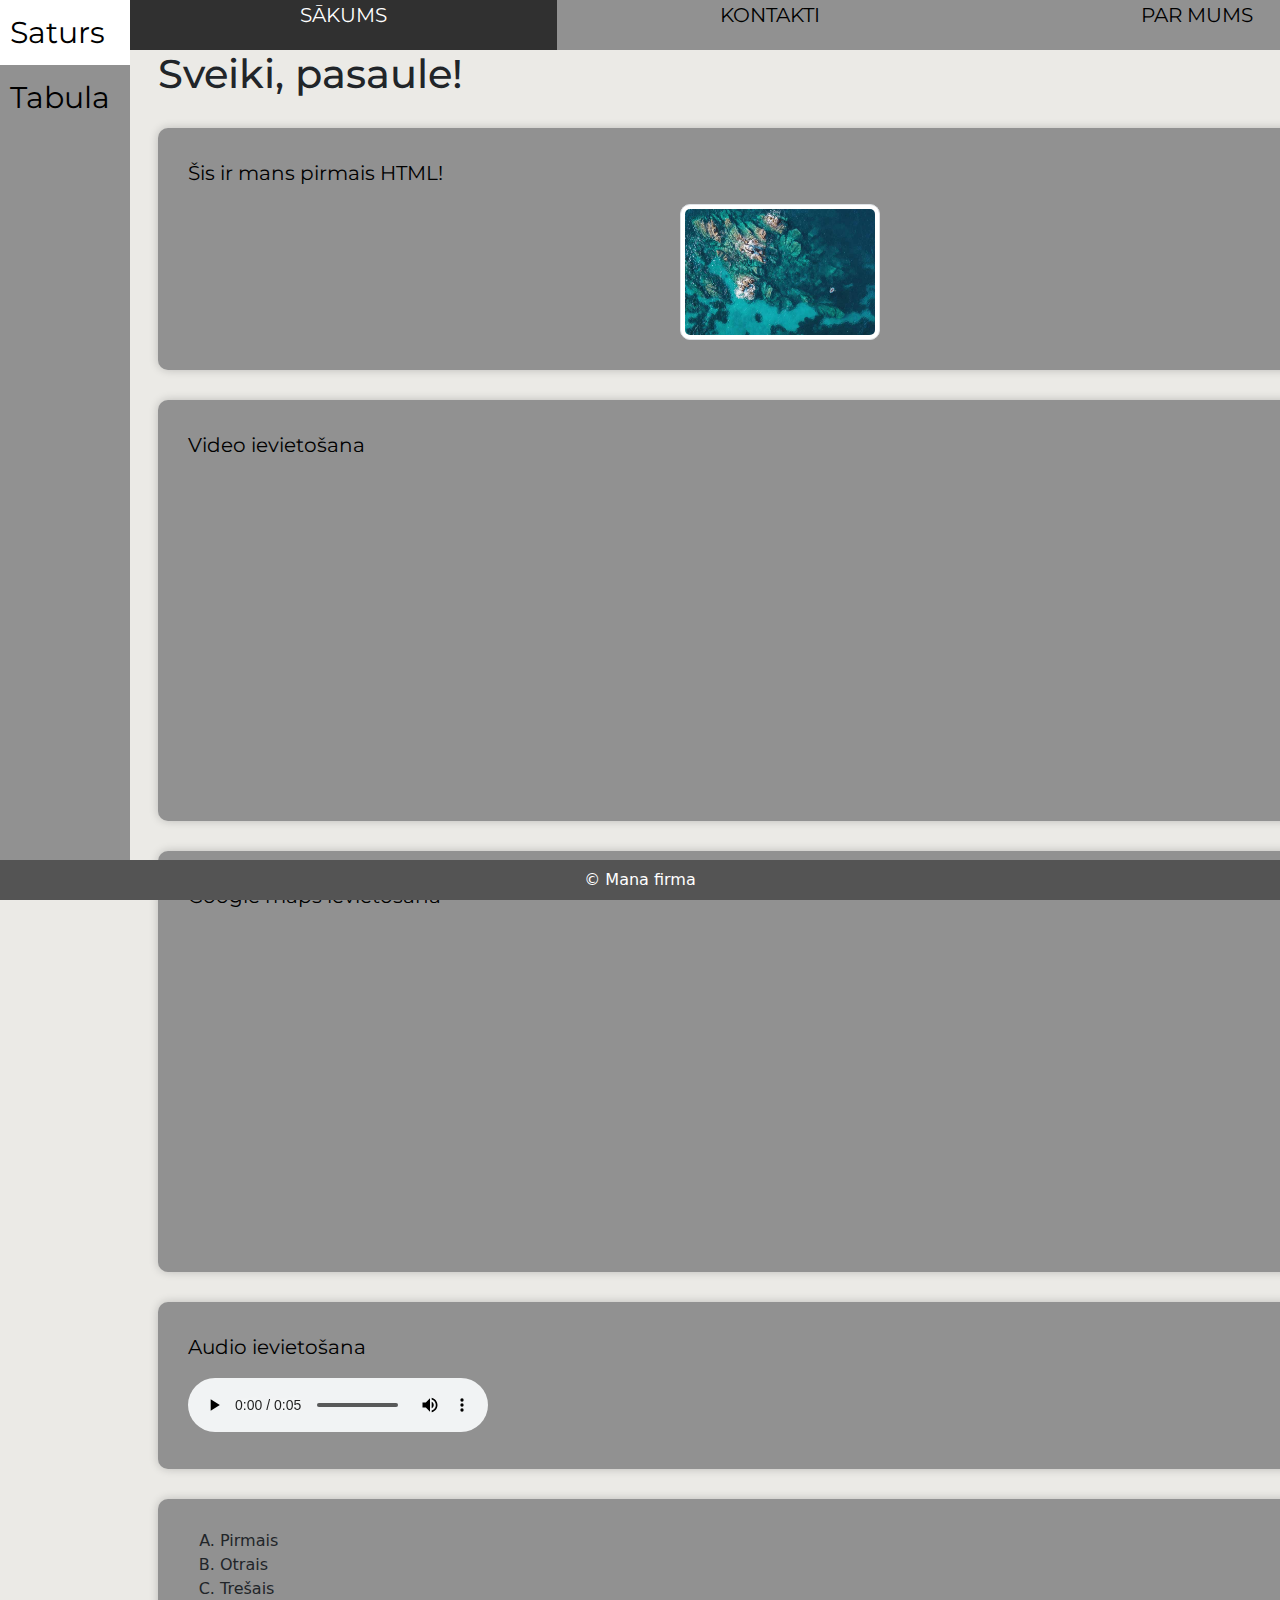
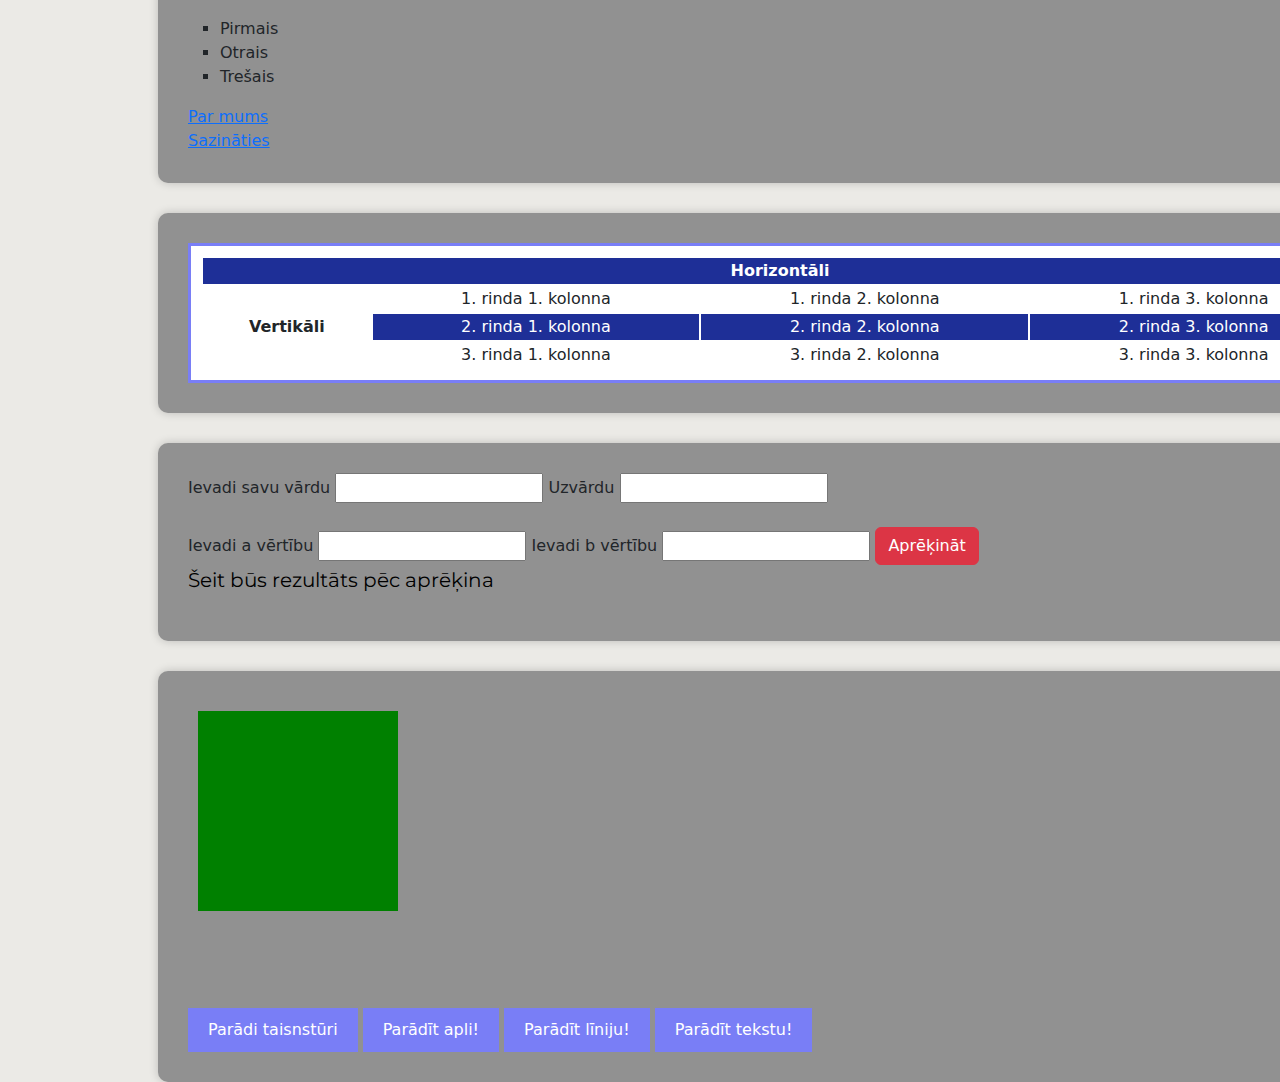
==== commit 13feab18: "Nodarbība 19.06.2024" ====
--- a/index.html
+++ b/index.html
@@ -22,8 +22,8 @@
   </header>
   
   <aside class="sidebar"> <!-- #priekš staigāšanas pa sekcijām -->
-    <a href="#saturs">SATURS</a>
-    <a href="#tabula">TABULA</a>
+    <a href="#saturs">Saturs</a>
+    <a href="#tabula">Tabula</a>
   </aside>
   
 <main id="lapas_saturs">
--- a/style.css
+++ b/style.css
@@ -59,7 +59,7 @@
   margin-top: 0px;
   display: flex;
   justify-content: space-around;
-  margin-left: 140px;
+  margin-left: 130px;
   height: 50px;
   width: 100%
 }
@@ -88,7 +88,7 @@
 
 .sidebar {
   height: 100%;
-  width: 140px;
+  width: 130px;
   position: fixed;
   top: 0;
   left: 0;
